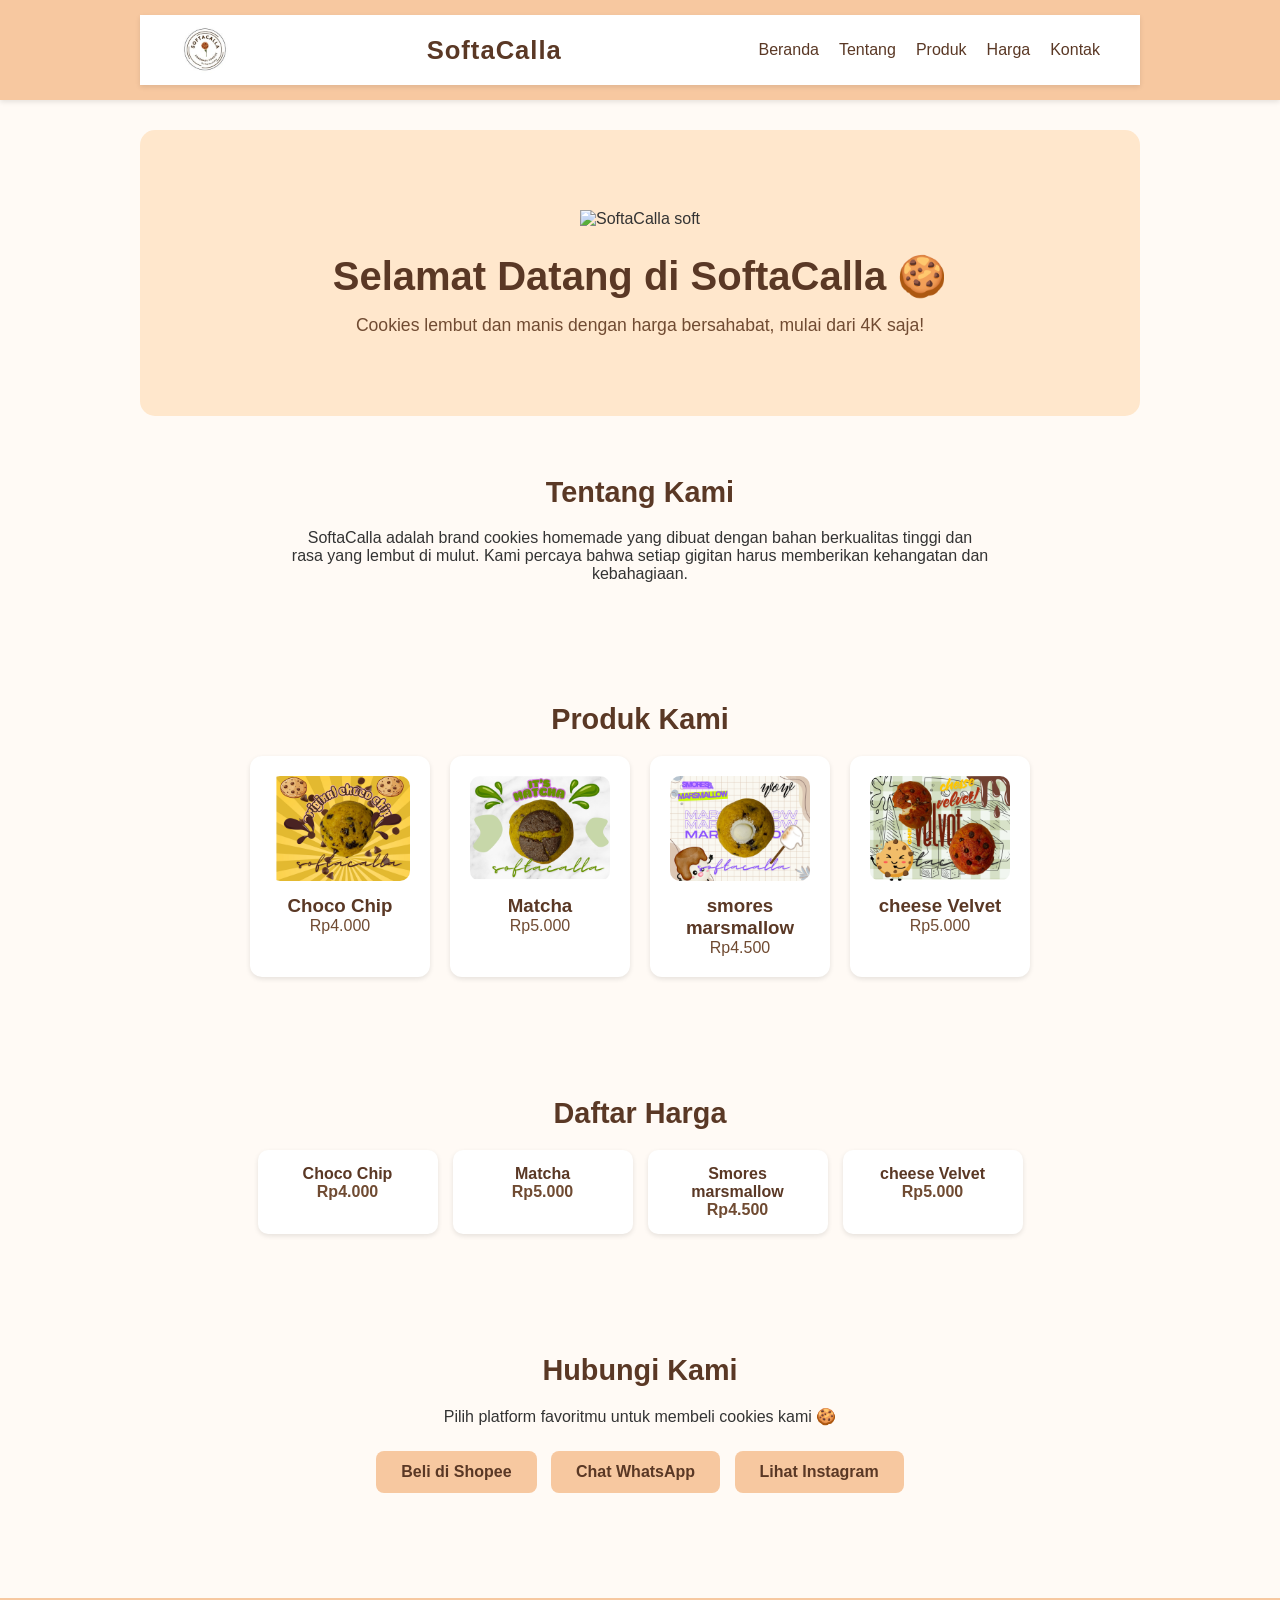
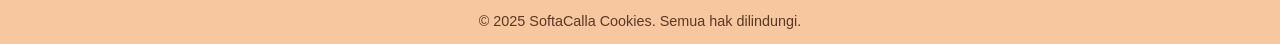
==== index.html @ d0d5e851 "Update and rename tugas8.html to index.html" ====
<!DOCTYPE html>
<html lang="id">
<head>
    <meta charset="UTF-8">
    <meta name="viewport" content="width=device-width, initial-scale=1.0">
    <title>SoftaCalla Cookies</title>
    <link rel="stylesheet" href="style.css">
</head>
<body>

    <header>
        <nav>
            <div class="logo">
                <img src="softacalla_logo_circle (1).png" alt="logo SoftaCalla">
            </div>
            <h1>SoftaCalla</h1>
            <ul>
                <li><a href="https://softacalla.com/">Beranda</a></li>
                <li><a href="#tentang">Tentang</a></li>
                <li><a href="#produk">Produk</a></li>
                <li><a href="#harga">Harga</a></li>
                <li><a href="#kontak">Kontak</a></li>
            </ul>
        </nav>
    </header>

    <section id="home" class="hero">
        <img src="https://softacalla.com/wp-content/uploads/2025/09/WhatsApp-Image-2025-08-20-at-12.55.04_8416d7bc-e1758592378760.jpg" alt="SoftaCalla soft">
      <div class="hero-text">  
        <h2>Selamat Datang di SoftaCalla 🍪</h2>
        <p>Cookies lembut dan manis dengan harga bersahabat, mulai dari 4K saja!</p>
        </div>
    </section>

    <section id="tentang">
        <h2 class="section-title">Tentang Kami</h2>
        <p class="center-text">
            SoftaCalla adalah brand cookies homemade yang dibuat dengan bahan berkualitas tinggi 
            dan rasa yang lembut di mulut. Kami percaya bahwa setiap gigitan harus memberikan kehangatan dan kebahagiaan.
        </p>
    </section>

    <section id="produk">
        <h2 class="section-title">Produk Kami</h2>
        <div class="produk-list">
            <div class="produk-item">
                <img src="original choco chips.png" alt="Choco Chip">
                <h3>Choco Chip</h3>
                <p>Rp4.000</p>
            </div>
            <div class="produk-item">
                <img src="Matcha it’s time.png" alt="Matcha">
                <h3>Matcha</h3>
                <p>Rp5.000</p>
            </div>
            <div class="produk-item">
                <img src="marsmalllow.png" alt="smores marsmallow">
                <h3>smores marsmallow</h3>
                <p>Rp4.500</p>
            </div>
            <div class="produk-item">
                <img src="velvet.png" alt="cheese Velvet">
                <h3>cheese Velvet</h3>
                <p>Rp5.000</p>
            </div>
        </div>
    </section>

    <section id="harga">
        <h2 class="section-title">Daftar Harga</h2>
        <div class="harga-list">
            <div class="harga-card">
                <h4>Choco Chip</h4>
                <p>Rp4.000</p>
            </div>
            <div class="harga-card">
                <h4>Matcha</h4>
                <p>Rp5.000</p>
            </div>
            <div class="harga-card">
                <h4>Smores marsmallow</h4>
                <p>Rp4.500</p>
            </div>
            <div class="harga-card">
                <h4>cheese Velvet</h4>
                <p>Rp5.000</p>
            </div>
        </div>
    </section>

    <section id="kontak">
        <h2 class="section-title">Hubungi Kami</h2>
        <p class="center-text">Pilih platform favoritmu untuk membeli cookies kami 🍪</p>
        <div class="kontak-btn">
            <a href="https://s.shopee.co.id/9UsATRwOvM?share_channel_code=1" target="_blank">Beli di Shopee</a>
            <a href="https://wa.me/6287776486718" target="_blank">Chat WhatsApp</a>
            <a href="https://www.instagram.com/softacalla?utm_source=qr&igsh=ejRpYnBxazJodWs2" target="_blank">Lihat Instagram</a>
        </div>
    </section>

    <footer>
        © 2025 SoftaCalla Cookies. Semua hak dilindungi.
    </footer>

</body>
</html>
---- style.css ----
* {
    margin: 0;
    padding: 0;
    box-sizing: border-box;
}

body {
    font-family: "Poppins", sans-serif;
    background-color: #fffaf5;
    color: #333;
}

/* HEADER DAN NAVIGASI */
header {
    background-color: #f7c8a0;
    padding: 15px 0;
    position: sticky;
    top: 0;
    z-index: 10;
    box-shadow: 0 2px 5px rgba(0,0,0,0.1);
}

nav {
    max-width: 1000px;
    margin: auto;
    display: flex;
    justify-content: space-between;
    align-items: center;
    padding: 0 20px;
}

nav h1 {
    font-size: 1.6rem;
    color: #5a3825;
    letter-spacing: 1px;
}

nav ul {
    list-style: none;
    display: flex;
    gap: 20px;
}

nav ul li a {
    text-decoration: none;
    color: #5a3825;
    font-weight: 500;
    transition: color 0.3s;
}

nav ul li a:hover {
    color: #fff;
}

/* SECTION DASAR */
section {
    max-width: 1000px;
    margin: auto;
    padding: 60px 20px;
}

#home {
    text-align: center;
    background-color: #ffe7cc;
    border-radius: 15px;
    padding: 80px 20px;
    margin-top: 30px;
}

#home h2 {
    font-size: 2.5rem;
    color: #5a3825;
    margin-bottom: 15px;
}

#home p {
    font-size: 1.1rem;
    color: #704b32;
}

h2.section-title {
    text-align: center;
    margin-bottom: 20px;
    color: #5a3825;
    font-size: 1.8rem;
}

.center-text {
    text-align: center;
    max-width: 700px;
    margin: auto;
}

/* PRODUK */
.produk-list {
    display: flex;
    flex-wrap: wrap;
    justify-content: center;
    gap: 20px;
}

.produk-item {
    background: #fff;
    border-radius: 12px;
    box-shadow: 0 2px 5px rgba(0,0,0,0.1);
    width: 180px;
    text-align: center;
    padding: 20px;
    transition: transform 0.2s;
}

.produk-item:hover {
    transform: translateY(-5px);
}

.produk-item img {
    width: 100%;
    border-radius: 10px;
}

.produk-item h3 {
    margin-top: 10px;
    color: #5a3825;
}

.produk-item p {
    color: #704b32;
    font-weight: 500;
}

/* HARGA */
.harga-list {
    display: flex;
    flex-wrap: wrap;
    justify-content: center;
    gap: 15px;
    text-align: center;
}

.harga-card {
    background-color: #fff;
    border-radius: 10px;
    box-shadow: 0 2px 5px rgba(0,0,0,0.1);
    width: 180px;
    padding: 15px;
}

.harga-card h4 {
    color: #5a3825;
}

.harga-card p {
    color: #704b32;
    font-weight: bold;
}

/* KONTAK */
.kontak-btn {
    text-align: center;
    margin-top: 20px;
}

.kontak-btn a {
    display: inline-block;
    background-color: #f7c8a0;
    color: #5a3825;
    text-decoration: none;
    padding: 12px 25px;
    border-radius: 8px;
    font-weight: bold;
    margin: 5px;
    transition: background 0.3s;
}

.kontak-btn a:hover {
    background-color: #ffdbb5;
}

/* FOOTER */
footer {
    background-color: #f7c8a0;
    text-align: center;
    padding: 15px;
    color: #5a3825;
    font-size: 0.9rem;
    margin-top: 40px;
}
nav {
    display: flex;
    align-items: center;
    justify-content: space-between;
    padding: 10px 40px;
    background-color: #fff;
    box-shadow: 0 2px 5px rgba(0,0,0,0.1);
}

.logo {
    display: flex;
    align-items: center;
    gap: 10px;
}

.logo img {
    height: 50px; /* sesuaikan ukuran logo */
    width: auto;
    border-radius: 50%;
}

nav ul {
    list-style: none;
    display: flex;
    gap: 20px;
    margin: 0;
    padding: 0;
}

nav a {
    text-decoration: none;
    color: #333;
    font-weight: 500;
}

nav a:hover {
    color: #c96a3d; /* warna khas cookies misalnya */
}
html {
    scroll-behavior: smooth;
}
/* HERO SECTION */
.hero {
  text-align: center;
  padding: 40px 20px;
  background-color: #fff8f5; /* warna lembut biar matching */
}

.hero img {
  width: 250px; /* ubah ukuran gambar di sini */
  max-width: 80%; /* biar responsif di HP */
  height: auto;
  margin-bottom: 15px; /* kasih jarak sebelum tulisan */
}

.hero-text {
  margin-top: 10px;
}

.hero-text h2 {
  font-size: 1.8em;
  color: #4b2e05;
  margin-bottom: 8px;
}

.hero-text p {
  font-size: 1.1em;
  color: #5c3a1a;
}
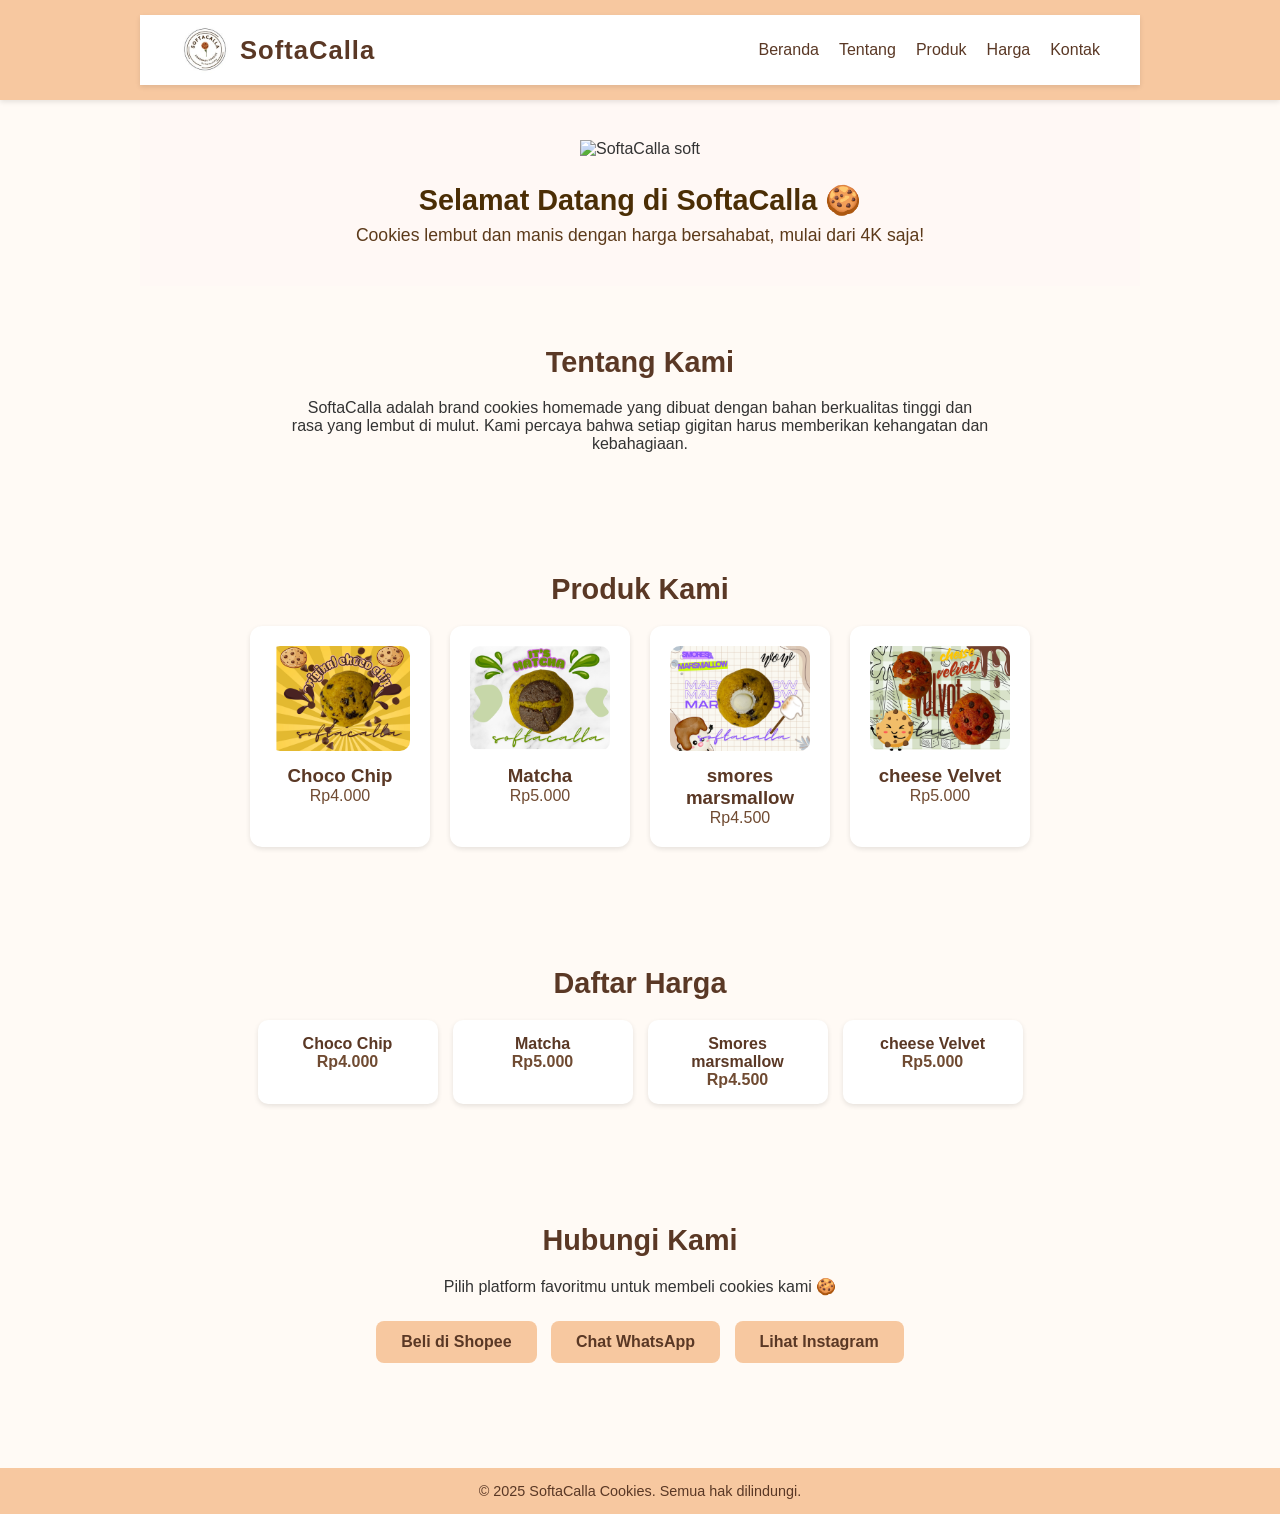
==== commit 139b6829: "Update and rename tugas8.html to index.html" ====
--- a/index.html
+++ b/index.html
@@ -12,10 +12,12 @@
         <nav>
             <div class="logo">
                 <img src="softacalla_logo_circle (1).png" alt="logo SoftaCalla">
+            <h1>SoftaCalla</h1>
             </div>
-            <h1>SoftaCalla</h1>
-            <ul>
-                <li><a href="https://softacalla.com/">Beranda</a></li>
+            <input type="checkbox" id="menu-toggle">
+            <label for="menu-toggle" class="menu-icon">&#9776;</label>
+            <ul class ="menu">
+                <li><a href="#beranda">Beranda</a></li>
                 <li><a href="#tentang">Tentang</a></li>
                 <li><a href="#produk">Produk</a></li>
                 <li><a href="#harga">Harga</a></li>
@@ -24,7 +26,7 @@
         </nav>
     </header>
 
-    <section id="home" class="hero">
+    <section id="beranda" class="hero">
         <img src="https://softacalla.com/wp-content/uploads/2025/09/WhatsApp-Image-2025-08-20-at-12.55.04_8416d7bc-e1758592378760.jpg" alt="SoftaCalla soft">
       <div class="hero-text">  
         <h2>Selamat Datang di SoftaCalla 🍪</h2>
--- a/style.css
+++ b/style.css
@@ -254,5 +254,144 @@
   font-size: 1.1em;
   color: #5c3a1a;
 }
-
-
+/* ====== RESPONSIVE DESIGN ====== */
+
+/* Untuk layar maksimal 1024px (tablet dan laptop kecil) */
+@media (max-width: 1024px) {
+  nav {
+    flex-wrap: wrap;
+    justify-content: center;
+    gap: 10px;
+  }
+
+  nav ul {
+    flex-wrap: wrap;
+    justify-content: center;
+  }
+
+  .produk-list, .harga-list {
+    gap: 15px;
+  }
+
+  .produk-item, .harga-card {
+    width: 45%;
+  }
+}
+
+/* Untuk layar maksimal 768px (tablet dan HP besar) */
+@media (max-width: 768px) {
+  nav {
+    flex-direction: column;
+    align-items: center;
+  }
+
+  nav h1 {
+    font-size: 1.4rem;
+  }
+
+  nav ul {
+    flex-direction: column;
+    gap: 10px;
+    text-align: center;
+  }
+
+  .hero img {
+    width: 70%;
+  }
+
+  .hero-text h2 {
+    font-size: 1.6rem;
+  }
+
+  section {
+    padding: 40px 15px;
+  }
+
+  .produk-item, .harga-card {
+    width: 100%;
+    max-width: 300px;
+  }
+}
+
+/* Untuk layar maksimal 480px (HP kecil) */
+@media (max-width: 480px) {
+  nav h1 {
+    font-size: 1.2rem;
+  }
+
+  .hero-text h2 {
+    font-size: 1.4rem;
+  }
+
+  .hero-text p {
+    font-size: 1rem;
+  }
+
+  .produk-item img {
+    width: 100%;
+  }
+
+  .kontak-btn a {
+    display: block;
+    margin: 8px auto;
+    width: 80%;
+  }
+
+  footer {
+    font-size: 0.8rem;
+  }
+}
+/* ========== HAMBURGER MENU ========== */
+.menu-icon {
+  display: none;
+  font-size: 28px;
+  color: #5a3825;
+  cursor: pointer;
+}
+
+#menu-toggle {
+  display: none;
+}
+
+@media (max-width: 768px) {
+  nav {
+    flex-wrap: wrap;
+    justify-content: space-between;
+  }
+
+  .menu-icon {
+    display: block;
+  }
+
+  ul.menu {
+    display: none;
+    width: 100%;
+    text-align: center;
+    background-color: #f7c8a0;
+    flex-direction: column;
+    gap: 15px;
+    padding: 15px 0;
+    border-radius: 0 0 10px 10px;
+  }
+
+  /* Saat checkbox dicentang → tampilkan menu */
+  #menu-toggle:checked + .menu-icon + ul.menu {
+    display: flex;
+  }
+
+  ul.menu li {
+    margin: 5px 0;
+  }
+
+  ul.menu a {
+    font-size: 1rem;
+    color: #5a3825;
+    font-weight: 600;
+  }
+
+  ul.menu a:hover {
+    color: #fff;
+  }
+}
+
+
